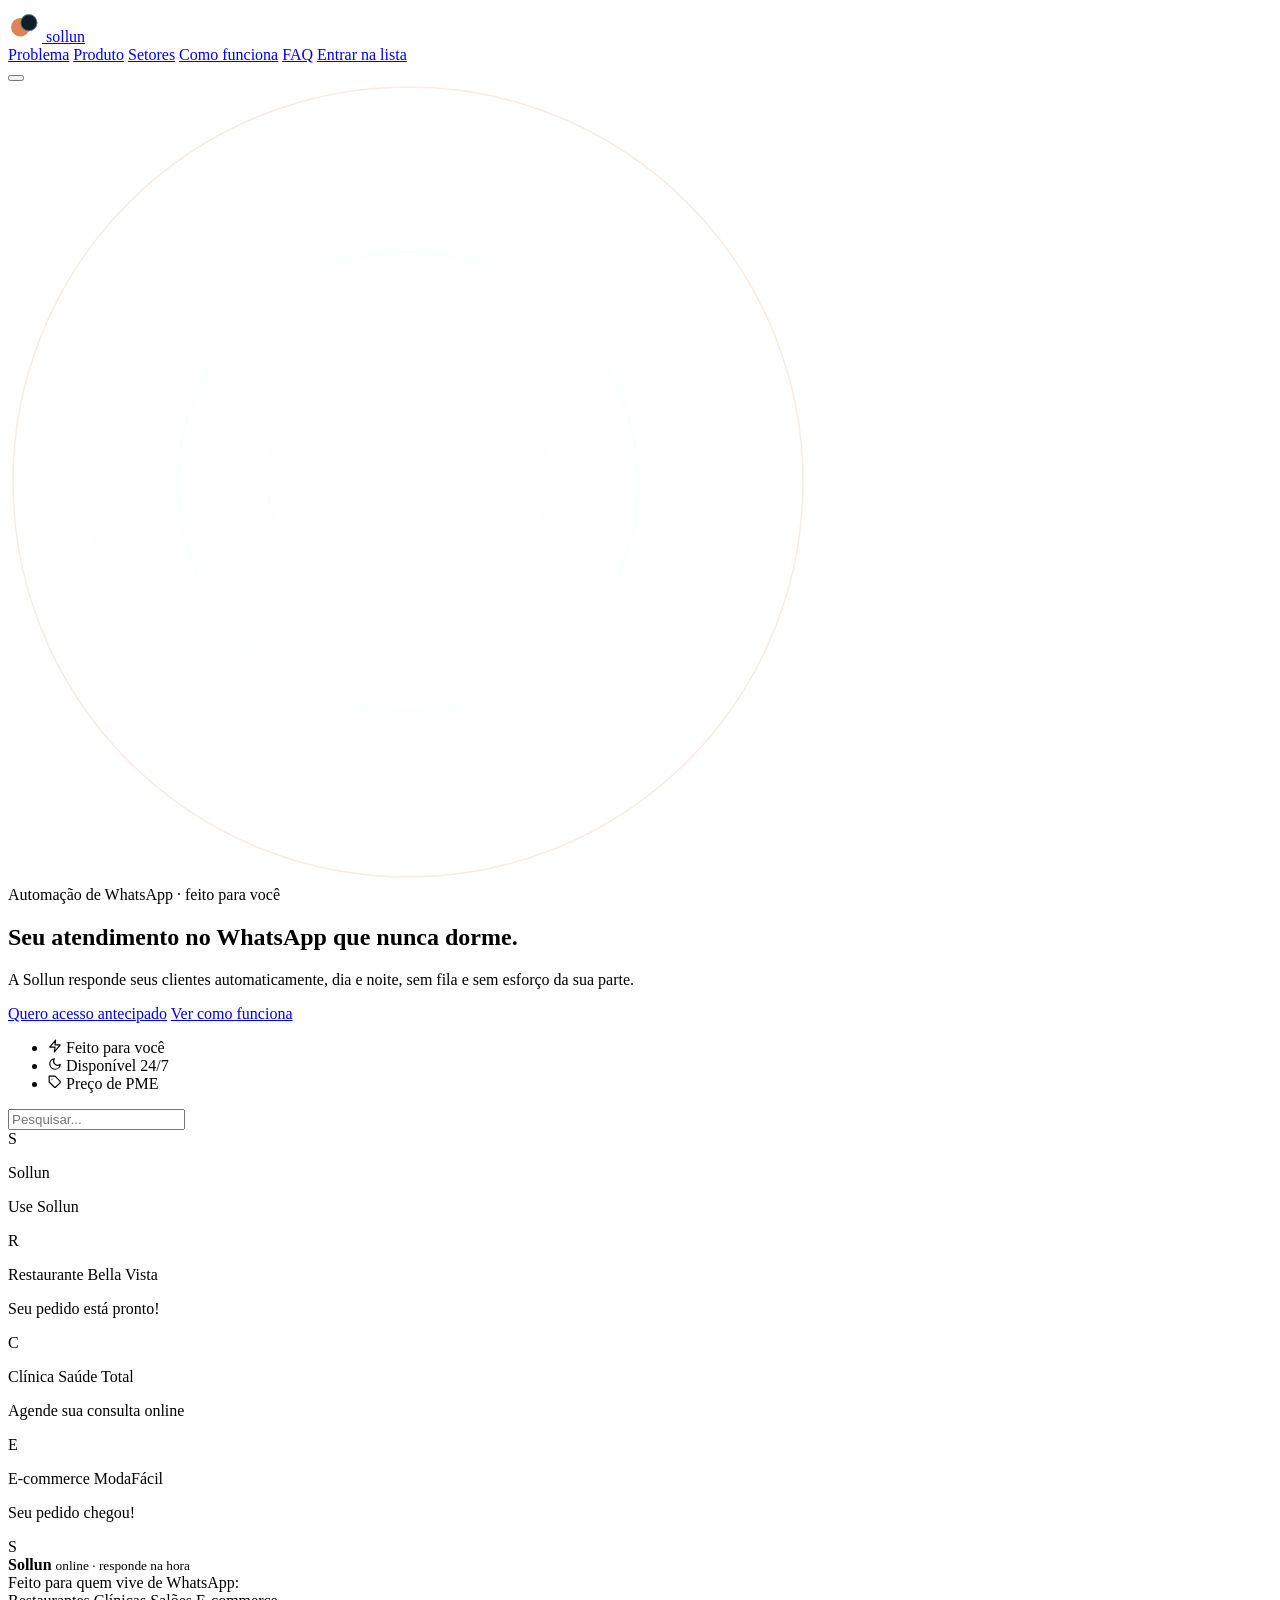
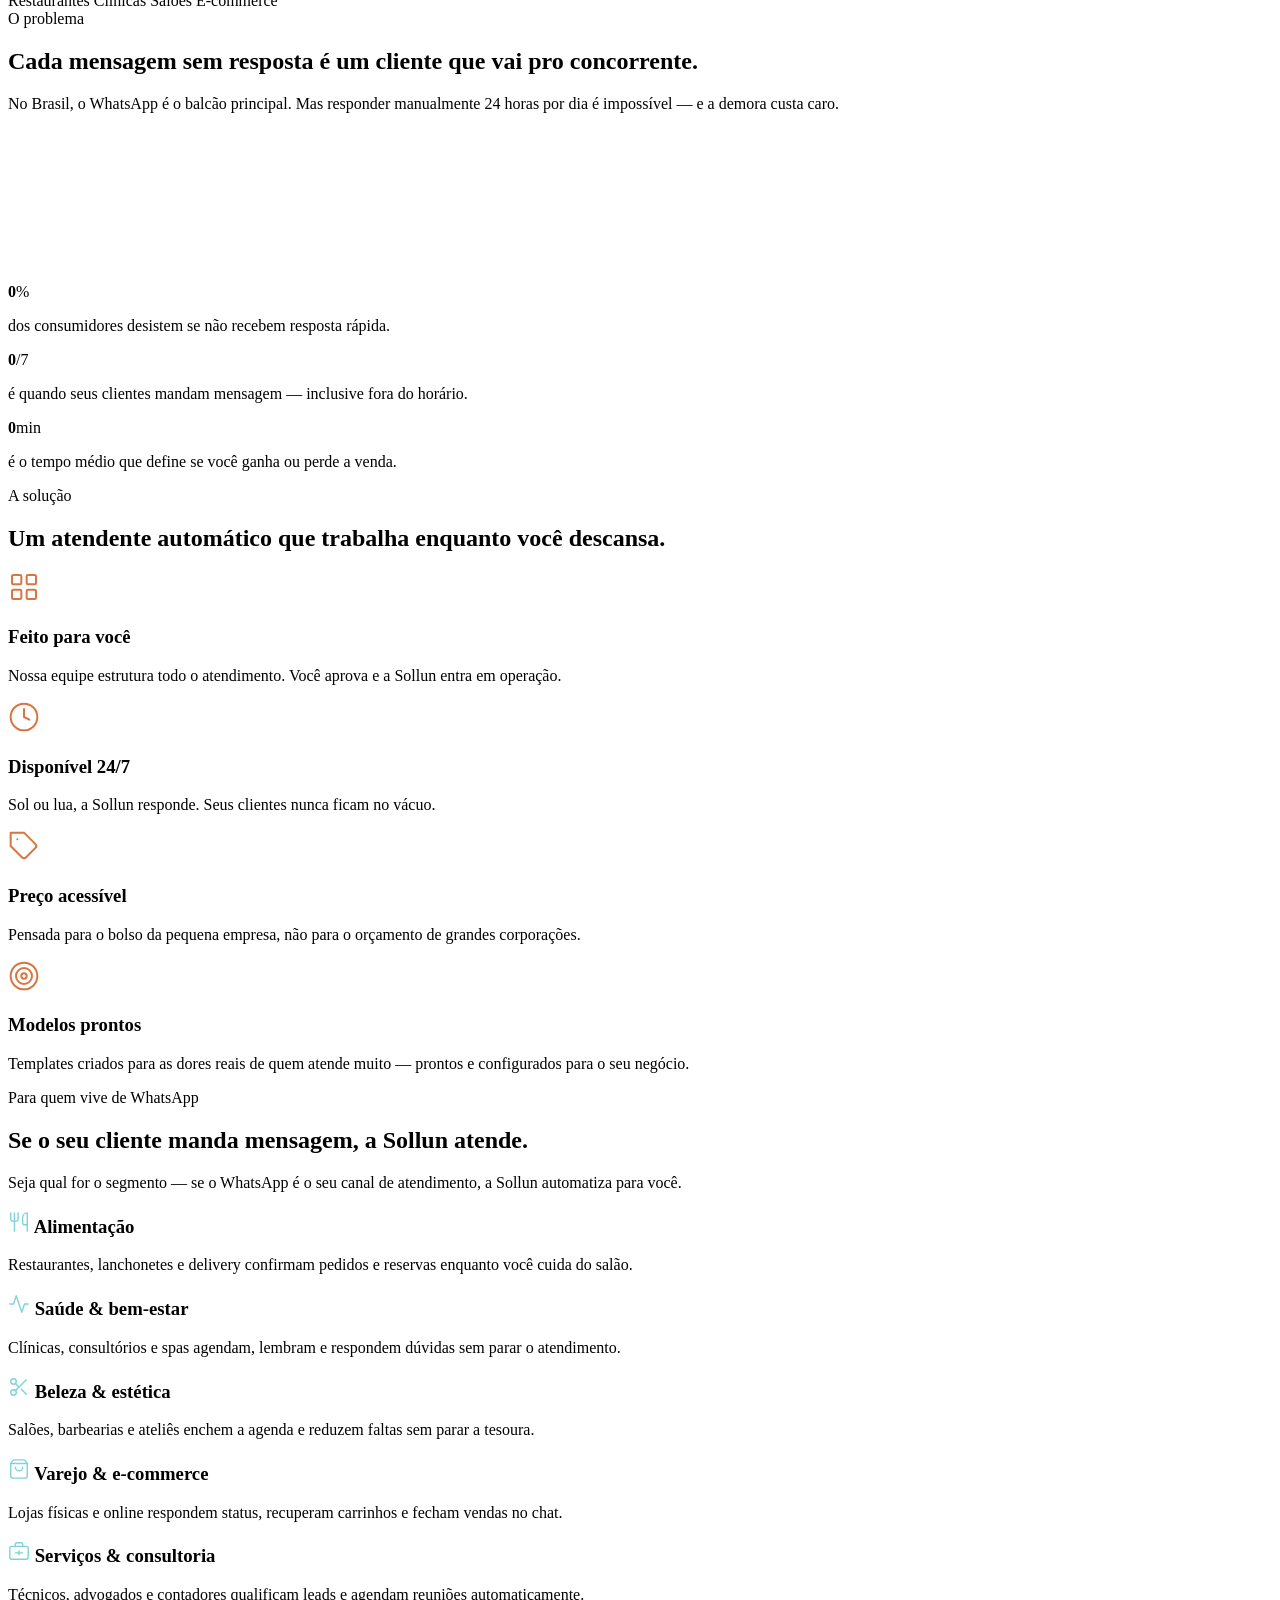
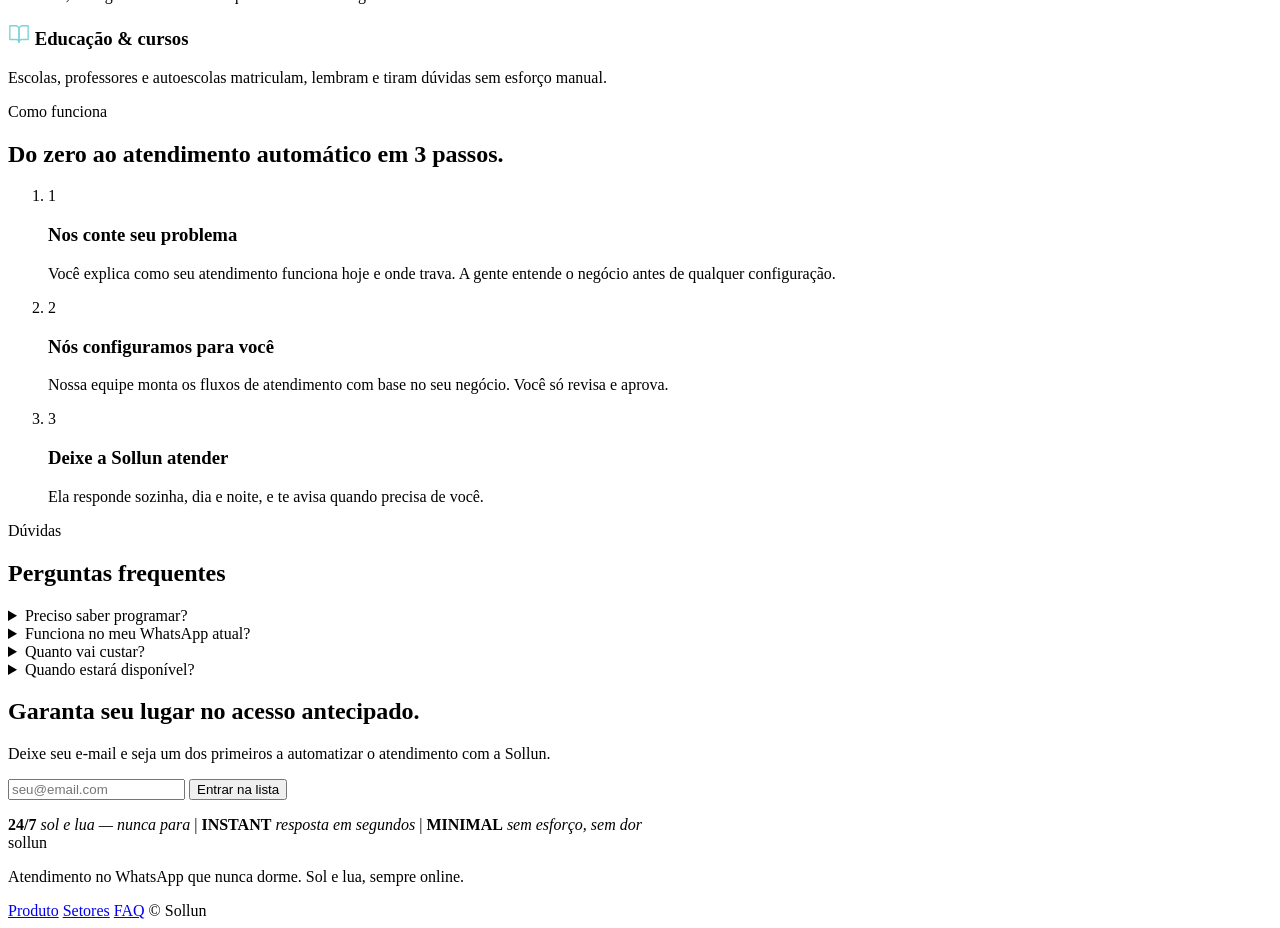
==== Pagina/index.html @ a412735d "feat: Initial commit — Sollun landing page + demos ## Features - Landing page with parallax hero and" ====
<!DOCTYPE html>
<html lang="pt-BR">

<head>
  <meta charset="UTF-8" />
  <meta name="viewport" content="width=device-width, initial-scale=1.0" />
  <meta name="theme-color" content="#0B0A14" />
  <title>Sollun — Atendimento no WhatsApp que nunca dorme</title>
  <meta name="description"
    content="Sollun automatiza o atendimento no WhatsApp da sua PME, 24/7, com tudo configurado pela nossa equipe. Não perca mais nenhum cliente por demora na resposta." />
  <link rel="icon" type="image/svg+xml" href="/favicon.svg" />
  <link rel="preconnect" href="https://fonts.googleapis.com" />
  <link rel="preconnect" href="https://fonts.gstatic.com" crossorigin />
  <link
    href="https://fonts.googleapis.com/css2?family=Tektur:wght@400;500;600;700&family=Outfit:wght@400;500;600&family=JetBrains+Mono:wght@400;500&display=swap"
    rel="stylesheet" />
</head>

<body>
  <!-- ===== Header ===== -->
  <header class="site-header" id="header">
    <div class="container header__inner">
      <a class="brand" href="#hero" aria-label="Sollun — início">
        <span class="brand__mark" aria-hidden="true">
          <svg viewBox="0 0 44 44" width="34" height="34" fill="none" xmlns="http://www.w3.org/2000/svg">
            <!-- Sol (sun) -->
            <circle cx="16" cy="25" r="12" fill="#D97543" opacity="0.9" />
            <!-- Lua (moon) — dark body + ion ring -->
            <circle cx="27" cy="19" r="11" fill="#0d0c1c" />
            <circle cx="27" cy="19" r="10" fill="#101e26" />
            <circle cx="27" cy="19" r="10.5" fill="none" stroke="#7DD3D8" stroke-width="1" opacity="0.75" />
          </svg>
        </span>
        <span class="brand__word">sollun<span class="brand__dots" aria-hidden="true"></span></span>
      </a>

      <nav class="nav" id="nav" aria-label="Navegação principal">
        <a href="#problema">Problema</a>
        <a href="#produto">Produto</a>
        <a href="#setores">Setores</a>
        <a href="#como-funciona">Como funciona</a>
        <a href="#faq">FAQ</a>
        <a class="btn btn--primary nav__cta" href="#lista">Entrar na lista</a>
      </nav>

      <button class="nav-toggle" id="navToggle" aria-label="Abrir menu" aria-expanded="false" aria-controls="nav">
        <span></span><span></span><span></span>
      </button>
    </div>
  </header>

  <main>
    <!-- ===== Hero ===== -->
    <section class="hero" id="hero">
      <div class="hero__dots hero__dots--far" aria-hidden="true" data-parallax data-depth="6"></div>
      <div class="hero__dots hero__dots--mid" aria-hidden="true" data-parallax data-depth="22"></div>
      <div class="hero__dots hero__dots--near" aria-hidden="true" data-parallax data-depth="44"></div>
      <div class="hero__glow" aria-hidden="true" data-parallax data-depth="20"></div>
      <div class="hero__rings" aria-hidden="true" data-parallax data-depth="52">
        <svg viewBox="0 0 800 800" xmlns="http://www.w3.org/2000/svg" width="800" height="800">
          <circle cx="400" cy="400" r="140" fill="none" stroke="#EBC9A0" stroke-width="1" opacity="0.05" />
          <circle cx="400" cy="400" r="230" fill="none" stroke="#7DD3D8" stroke-width="1" opacity="0.06" />
          <circle cx="400" cy="400" r="318" fill="none" stroke="#EBC9A0" stroke-width="1" opacity="0.04" />
          <circle cx="400" cy="400" r="395" fill="none" stroke="#D97543" stroke-width="1.5" opacity="0.14" />
        </svg>
      </div>
      <div class="container hero__inner">
        <div class="hero__copy reveal">
          <span class="eyebrow">Automação de WhatsApp · feito para você</span>
          <h1 class="hero__title">
            Seu atendimento no WhatsApp que <span class="grad">nunca dorme</span>.
          </h1>
          <p class="hero__sub">
            A Sollun responde seus clientes automaticamente, dia e noite, sem fila e sem esforço da sua parte.
          </p>
          <div class="hero__actions">
            <a class="btn btn--primary btn--lg" href="#lista">Quero acesso antecipado</a>
            <a class="btn btn--ghost btn--lg" href="demo.html">Ver como funciona</a>
          </div>
          <ul class="hero__badges">
            <li>
              <svg width="14" height="14" viewBox="0 0 24 24" fill="none" stroke="currentColor" stroke-width="2"
                stroke-linecap="round" stroke-linejoin="round" aria-hidden="true">
                <polygon points="13 2 3 14 12 14 11 22 21 10 12 10 13 2" />
              </svg>
              Feito para você
            </li>
            <li>
              <svg width="14" height="14" viewBox="0 0 24 24" fill="none" stroke="currentColor" stroke-width="2"
                stroke-linecap="round" stroke-linejoin="round" aria-hidden="true">
                <path d="M21 12.79A9 9 0 1 1 11.21 3 7 7 0 0 0 21 12.79z" />
              </svg>
              Disponível 24/7
            </li>
            <li>
              <svg width="14" height="14" viewBox="0 0 24 24" fill="none" stroke="currentColor" stroke-width="2"
                stroke-linecap="round" stroke-linejoin="round" aria-hidden="true">
                <path d="M20.59 13.41l-7.17 7.17a2 2 0 0 1-2.83 0L2 12V2h10l8.59 8.59a2 2 0 0 1 0 2.82z" />
                <line x1="7" y1="7" x2="7.01" y2="7" />
              </svg>
              Preço de PME
            </li>
          </ul>
        </div>
      </div>

      <div class="container hero__showcase">
        <div class="hero__visual reveal" data-parallax data-depth="16">
          <div class="chat-desktop">
            <!-- Sidebar de contatos -->
            <div class="chat-desktop__sidebar">
              <div class="chat-desktop__search">
                <input type="text" placeholder="Pesquisar..." aria-label="Pesquisar contatos">
              </div>
              <div class="chat-desktop__contacts">
                <div class="contact-item is-active" data-contact="sollun">
                  <div class="contact-item__avatar">S</div>
                  <div class="contact-item__info">
                    <p class="contact-item__name">Sollun</p>
                    <p class="contact-item__preview">Use Sollun</p>
                  </div>
                </div>
                <div class="contact-item" data-contact="restaurante">
                  <div class="contact-item__avatar">R</div>
                  <div class="contact-item__info">
                    <p class="contact-item__name">Restaurante Bella Vista</p>
                    <p class="contact-item__preview">Seu pedido está pronto!</p>
                  </div>
                </div>
                <div class="contact-item" data-contact="clinica">
                  <div class="contact-item__avatar">C</div>
                  <div class="contact-item__info">
                    <p class="contact-item__name">Clínica Saúde Total</p>
                    <p class="contact-item__preview">Agende sua consulta online</p>
                  </div>
                </div>
                <div class="contact-item" data-contact="ecommerce">
                  <div class="contact-item__avatar">E</div>
                  <div class="contact-item__info">
                    <p class="contact-item__name">E-commerce ModaFácil</p>
                    <p class="contact-item__preview">Seu pedido chegou!</p>
                  </div>
                </div>
              </div>
            </div>
            <!-- Chat -->
            <div class="chat-desktop__chat chat">
              <div class="chat__header">
                <span class="chat__avatar">S</span>
                <div>
                  <strong>Sollun</strong>
                  <small>online · responde na hora</small>
                </div>
              </div>
              <div class="chat__body" id="chatBody"></div>
            </div>
          </div>
        </div>
      </div>
    </section>

    <!-- ===== Logos / prova social ===== -->
    <section class="strip">
      <div class="container strip__inner">
        <span>Feito para quem vive de WhatsApp:</span>
        <div class="strip__tags">
          <span>Restaurantes</span>
          <span>Clínicas</span>
          <span>Salões</span>
          <span>E-commerce</span>
        </div>
      </div>
    </section>

    <!-- ===== Problema ===== -->
    <section class="section" id="problema">
      <div class="container">
        <div class="section__head reveal">
          <div class="section__head-content">
            <div>
              <span class="eyebrow">O problema</span>
              <h2>Cada mensagem sem resposta é um cliente que vai pro concorrente.</h2>
              <p class="section__lead">
                No Brasil, o WhatsApp é o balcão principal. Mas responder manualmente 24 horas por
                dia é impossível — e a demora custa caro.
              </p>
            </div>
            <canvas id="solLuaCanvas" class="section__canvas"></canvas>
          </div>
        </div>
        <div class="stats reveal">
          <div class="stat">
            <strong data-count="60">0</strong><span class="stat__unit">%</span>
            <p>dos consumidores desistem se não recebem resposta rápida.</p>
          </div>
          <div class="stat">
            <strong data-count="24">0</strong><span class="stat__unit">/7</span>
            <p>é quando seus clientes mandam mensagem — inclusive fora do horário.</p>
          </div>
          <div class="stat">
            <strong data-count="5">0</strong><span class="stat__unit">min</span>
            <p>é o tempo médio que define se você ganha ou perde a venda.</p>
          </div>
        </div>
      </div>
    </section>

    <!-- ===== Produto / diferenciais ===== -->
    <section class="section section--alt" id="produto">
      <div class="container">
        <div class="section__head reveal">
          <span class="eyebrow">A solução</span>
          <h2>Um atendente automático que trabalha enquanto você descansa.</h2>
        </div>
        <div class="cards">
          <article class="card reveal">
            <div class="card__icon">
              <svg width="32" height="32" viewBox="0 0 24 24" fill="none" stroke="#d97543" stroke-width="1.5"
                stroke-linecap="round" stroke-linejoin="round" aria-hidden="true">
                <rect x="3" y="3" width="7" height="7" rx="1" />
                <rect x="14" y="3" width="7" height="7" rx="1" />
                <rect x="3" y="14" width="7" height="7" rx="1" />
                <rect x="14" y="14" width="7" height="7" rx="1" />
              </svg>
            </div>
            <h3>Feito para você</h3>
            <p>Nossa equipe estrutura todo o atendimento. Você aprova e a Sollun entra em operação.</p>
          </article>
          <article class="card reveal">
            <div class="card__icon">
              <svg width="32" height="32" viewBox="0 0 24 24" fill="none" stroke="#d97543" stroke-width="1.5"
                stroke-linecap="round" stroke-linejoin="round" aria-hidden="true">
                <circle cx="12" cy="12" r="10" />
                <polyline points="12 6 12 12 16 14" />
              </svg>
            </div>
            <h3>Disponível 24/7</h3>
            <p>Sol ou lua, a Sollun responde. Seus clientes nunca ficam no vácuo.</p>
          </article>
          <article class="card reveal">
            <div class="card__icon">
              <svg width="32" height="32" viewBox="0 0 24 24" fill="none" stroke="#d97543" stroke-width="1.5"
                stroke-linecap="round" stroke-linejoin="round" aria-hidden="true">
                <path d="M20.59 13.41l-7.17 7.17a2 2 0 0 1-2.83 0L2 12V2h10l8.59 8.59a2 2 0 0 1 0 2.82z" />
                <line x1="7" y1="7" x2="7.01" y2="7" />
              </svg>
            </div>
            <h3>Preço acessível</h3>
            <p>Pensada para o bolso da pequena empresa, não para o orçamento de grandes corporações.</p>
          </article>
          <article class="card reveal">
            <div class="card__icon">
              <svg width="32" height="32" viewBox="0 0 24 24" fill="none" stroke="#d97543" stroke-width="1.5"
                stroke-linecap="round" stroke-linejoin="round" aria-hidden="true">
                <circle cx="12" cy="12" r="10" />
                <circle cx="12" cy="12" r="6" />
                <circle cx="12" cy="12" r="2" />
              </svg>
            </div>
            <h3>Modelos prontos</h3>
            <p>Templates criados para as dores reais de quem atende muito — prontos e configurados para o seu negócio.
            </p>
          </article>
        </div>
      </div>
    </section>

    <!-- ===== Setores ===== -->
    <section class="section" id="setores">
      <div class="container">
        <div class="section__head reveal">
          <span class="eyebrow">Para quem vive de WhatsApp</span>
          <h2>Se o seu cliente manda mensagem, a Sollun atende.</h2>
          <p class="section__lead">Seja qual for o segmento — se o WhatsApp é o seu canal de atendimento, a Sollun
            automatiza para você.</p>
        </div>
        <div class="sectors">
          <article class="sector reveal">
            <h3>
              <svg width="22" height="22" viewBox="0 0 24 24" fill="none" stroke="#7dd3d8" stroke-width="1.5"
                stroke-linecap="round" stroke-linejoin="round" aria-hidden="true">
                <path d="M3 2v7c0 1.1.9 2 2 2h4a2 2 0 0 0 2-2V2" />
                <path d="M7 2v20" />
                <path d="M21 15V2a5 5 0 0 0-5 5v6c0 1.1.9 2 2 2h3zm0 0v7" />
              </svg>
              Alimentação
            </h3>
            <p>Restaurantes, lanchonetes e delivery confirmam pedidos e reservas enquanto você cuida do salão.</p>
          </article>
          <article class="sector reveal">
            <h3>
              <svg width="22" height="22" viewBox="0 0 24 24" fill="none" stroke="#7dd3d8" stroke-width="1.5"
                stroke-linecap="round" stroke-linejoin="round" aria-hidden="true">
                <polyline points="22 12 18 12 15 21 9 3 6 12 2 12" />
              </svg>
              Saúde & bem-estar
            </h3>
            <p>Clínicas, consultórios e spas agendam, lembram e respondem dúvidas sem parar o atendimento.</p>
          </article>
          <article class="sector reveal">
            <h3>
              <svg width="22" height="22" viewBox="0 0 24 24" fill="none" stroke="#7dd3d8" stroke-width="1.5"
                stroke-linecap="round" stroke-linejoin="round" aria-hidden="true">
                <circle cx="6" cy="6" r="3" />
                <circle cx="6" cy="18" r="3" />
                <line x1="20" y1="4" x2="8.12" y2="15.88" />
                <line x1="14.47" y1="14.48" x2="20" y2="20" />
                <line x1="8.12" y1="8.12" x2="12" y2="12" />
              </svg>
              Beleza & estética
            </h3>
            <p>Salões, barbearias e ateliês enchem a agenda e reduzem faltas sem parar a tesoura.</p>
          </article>
          <article class="sector reveal">
            <h3>
              <svg width="22" height="22" viewBox="0 0 24 24" fill="none" stroke="#7dd3d8" stroke-width="1.5"
                stroke-linecap="round" stroke-linejoin="round" aria-hidden="true">
                <path d="M6 2L3 6v14a2 2 0 0 0 2 2h14a2 2 0 0 0 2-2V6l-3-4z" />
                <line x1="3" y1="6" x2="21" y2="6" />
                <path d="M16 10a4 4 0 0 1-8 0" />
              </svg>
              Varejo & e-commerce
            </h3>
            <p>Lojas físicas e online respondem status, recuperam carrinhos e fecham vendas no chat.</p>
          </article>
          <article class="sector reveal">
            <h3>
              <svg width="22" height="22" viewBox="0 0 24 24" fill="none" stroke="#7dd3d8" stroke-width="1.5"
                stroke-linecap="round" stroke-linejoin="round" aria-hidden="true">
                <rect x="2" y="7" width="20" height="14" rx="2" />
                <path d="M16 7V5a2 2 0 0 0-2-2h-4a2 2 0 0 0-2 2v2" />
                <path d="M12 12v4" />
                <path d="M8 14h8" />
              </svg>
              Serviços & consultoria
            </h3>
            <p>Técnicos, advogados e contadores qualificam leads e agendam reuniões automaticamente.</p>
          </article>
          <article class="sector reveal">
            <h3>
              <svg width="22" height="22" viewBox="0 0 24 24" fill="none" stroke="#7dd3d8" stroke-width="1.5"
                stroke-linecap="round" stroke-linejoin="round" aria-hidden="true">
                <path d="M2 3h6a4 4 0 0 1 4 4v14a3 3 0 0 0-3-3H2z" />
                <path d="M22 3h-6a4 4 0 0 0-4 4v14a3 3 0 0 1 3-3h7z" />
              </svg>
              Educação & cursos
            </h3>
            <p>Escolas, professores e autoescolas matriculam, lembram e tiram dúvidas sem esforço manual.</p>
          </article>
        </div>
      </div>
    </section>

    <!-- ===== Como funciona ===== -->
    <section class="section section--alt" id="como-funciona">
      <div class="container">
        <div class="section__head reveal">
          <span class="eyebrow">Como funciona</span>
          <h2>Do zero ao atendimento automático em 3 passos.</h2>
        </div>
        <ol class="steps">
          <li class="step reveal">
            <span class="step__num">1</span>
            <h3>Nos conte seu problema</h3>
            <p>Você explica como seu atendimento funciona hoje e onde trava. A gente entende o negócio antes de qualquer
              configuração.</p>
          </li>
          <li class="step reveal">
            <span class="step__num">2</span>
            <h3>Nós configuramos para você</h3>
            <p>Nossa equipe monta os fluxos de atendimento com base no seu negócio. Você só revisa e aprova.</p>
          </li>
          <li class="step reveal">
            <span class="step__num">3</span>
            <h3>Deixe a Sollun atender</h3>
            <p>Ela responde sozinha, dia e noite, e te avisa quando precisa de você.</p>
          </li>
        </ol>
      </div>
    </section>

    <!-- ===== FAQ ===== -->
    <section class="section" id="faq">
      <div class="container container--narrow">
        <div class="section__head reveal">
          <span class="eyebrow">Dúvidas</span>
          <h2>Perguntas frequentes</h2>
        </div>
        <div class="faq" id="faqList">
          <details class="faq__item reveal">
            <summary>Preciso saber programar?</summary>
            <p>Não. Nossa equipe cuida de toda a configuração. Se você usa WhatsApp, já tem o suficiente.</p>
          </details>
          <details class="faq__item reveal">
            <summary>Funciona no meu WhatsApp atual?</summary>
            <p>Sim, a ideia é conectar ao número que seu negócio já usa, sem trocar de chip.</p>
          </details>
          <details class="faq__item reveal">
            <summary>Quanto vai custar?</summary>
            <p>O posicionamento é de preço acessível para PMEs. Entre na lista para receber os planos em primeira mão.
            </p>
          </details>
          <details class="faq__item reveal">
            <summary>Quando estará disponível?</summary>
            <p>Estamos em fase de pré-lançamento. Quem entra na lista de espera tem acesso antecipado.</p>
          </details>
        </div>
      </div>
    </section>

    <!-- ===== CTA / Lista de espera ===== -->
    <section class="cta" id="lista">
      <div class="container cta__inner reveal">
        <h2>Garanta seu lugar no acesso antecipado.</h2>
        <p>Deixe seu e-mail e seja um dos primeiros a automatizar o atendimento com a Sollun.</p>
        <form class="waitlist" id="waitlistForm" novalidate>
          <div class="waitlist__row">
            <input type="email" id="email" name="email" placeholder="seu@email.com" autocomplete="email" required
              aria-label="Seu e-mail" />
            <button class="btn btn--primary btn--lg" type="submit">Entrar na lista</button>
          </div>
          <p class="waitlist__msg" id="formMsg" role="status" aria-live="polite"></p>
        </form>
      </div>
    </section>
  </main>

  <!-- ===== Footer ===== -->
  <footer class="footer">
    <div class="footer__pillars">
      <div class="container footer__pillars-inner">
        <span><strong>24/7</strong> <em>sol e lua — nunca para</em></span>
        <span class="footer__pill-divider" aria-hidden="true">|</span>
        <span><strong>INSTANT</strong> <em>resposta em segundos</em></span>
        <span class="footer__pill-divider" aria-hidden="true">|</span>
        <span><strong>MINIMAL</strong> <em>sem esforço, sem dor</em></span>
      </div>
    </div>
    <div class="container footer__inner">
      <div class="footer__brand">
        <span class="brand__word">sollun</span>
        <p>Atendimento no WhatsApp que nunca dorme. Sol e lua, sempre online.</p>
      </div>
      <div class="footer__meta">
        <a href="#produto">Produto</a>
        <a href="#setores">Setores</a>
        <a href="#faq">FAQ</a>
        <span>© <span id="year"></span> Sollun</span>
      </div>
    </div>
  </footer>

  <script type="module" src="/src/main.ts"></script>
</body>

</html>
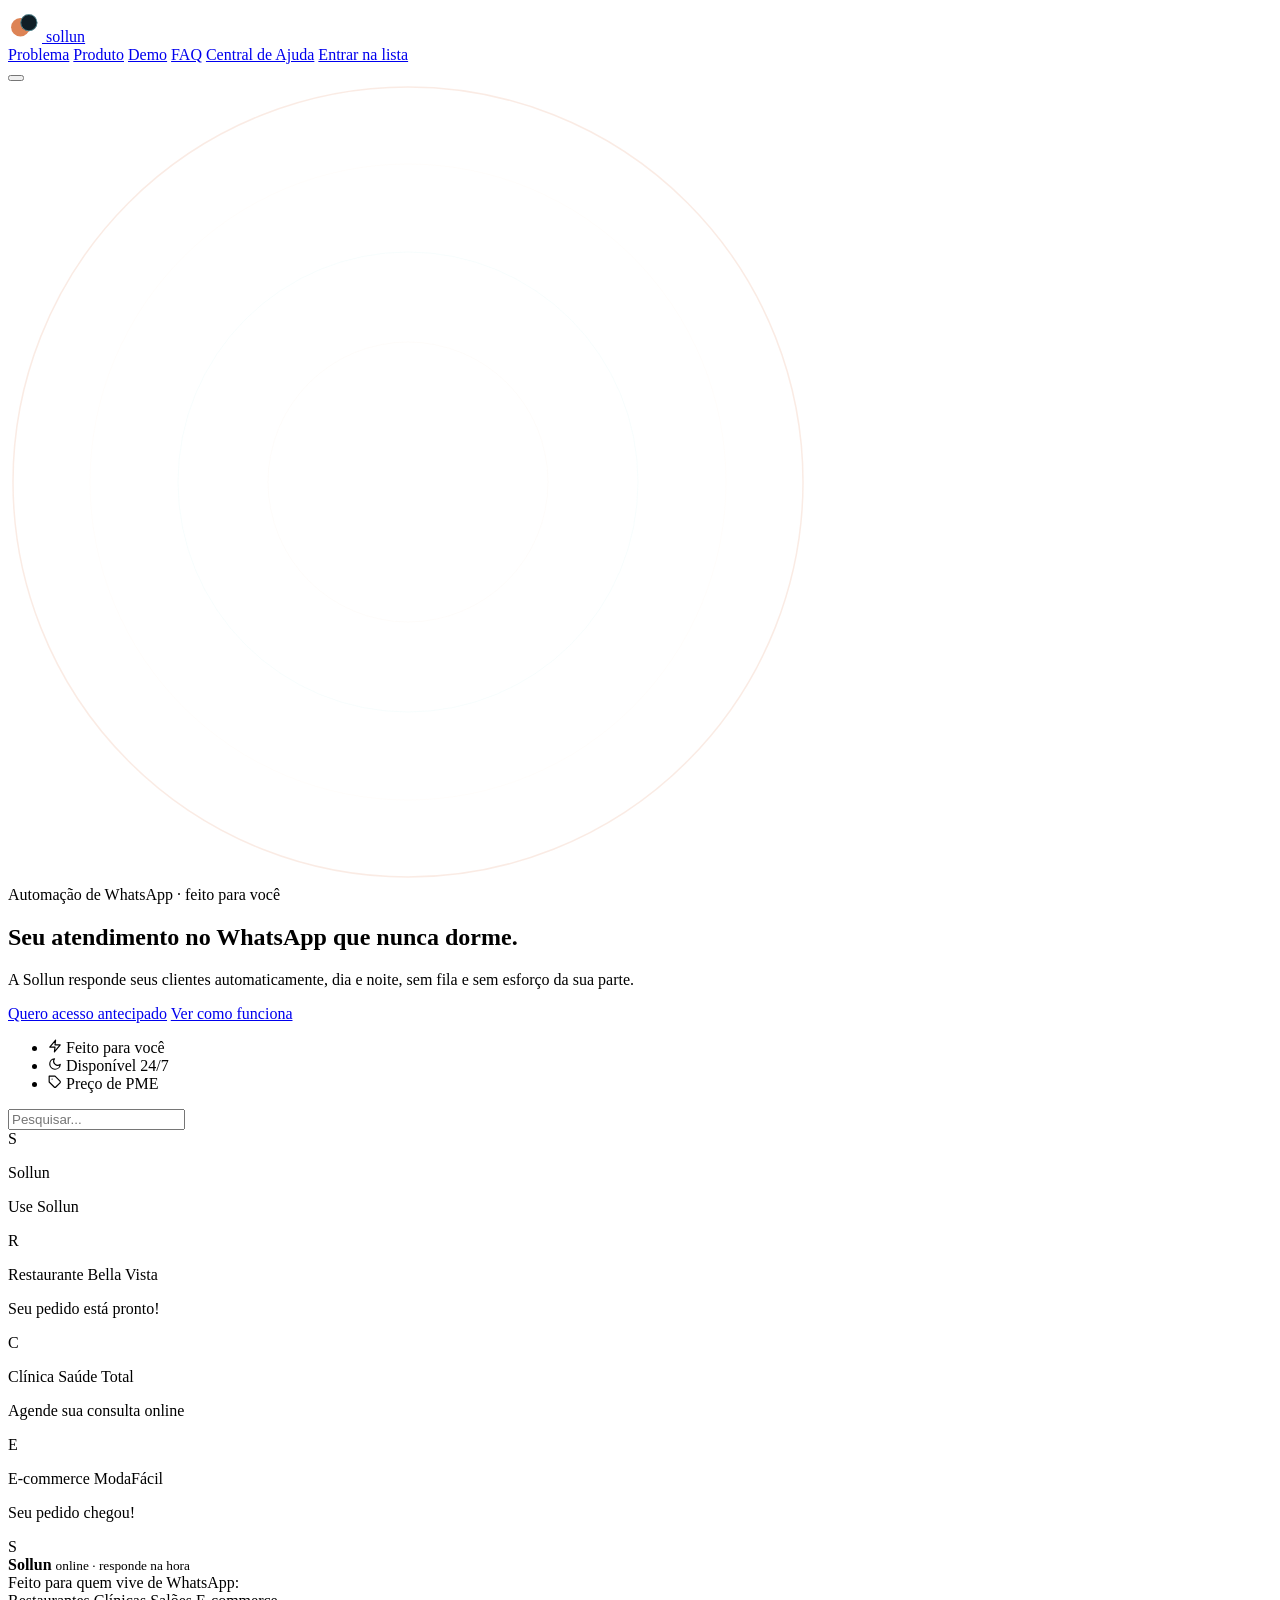
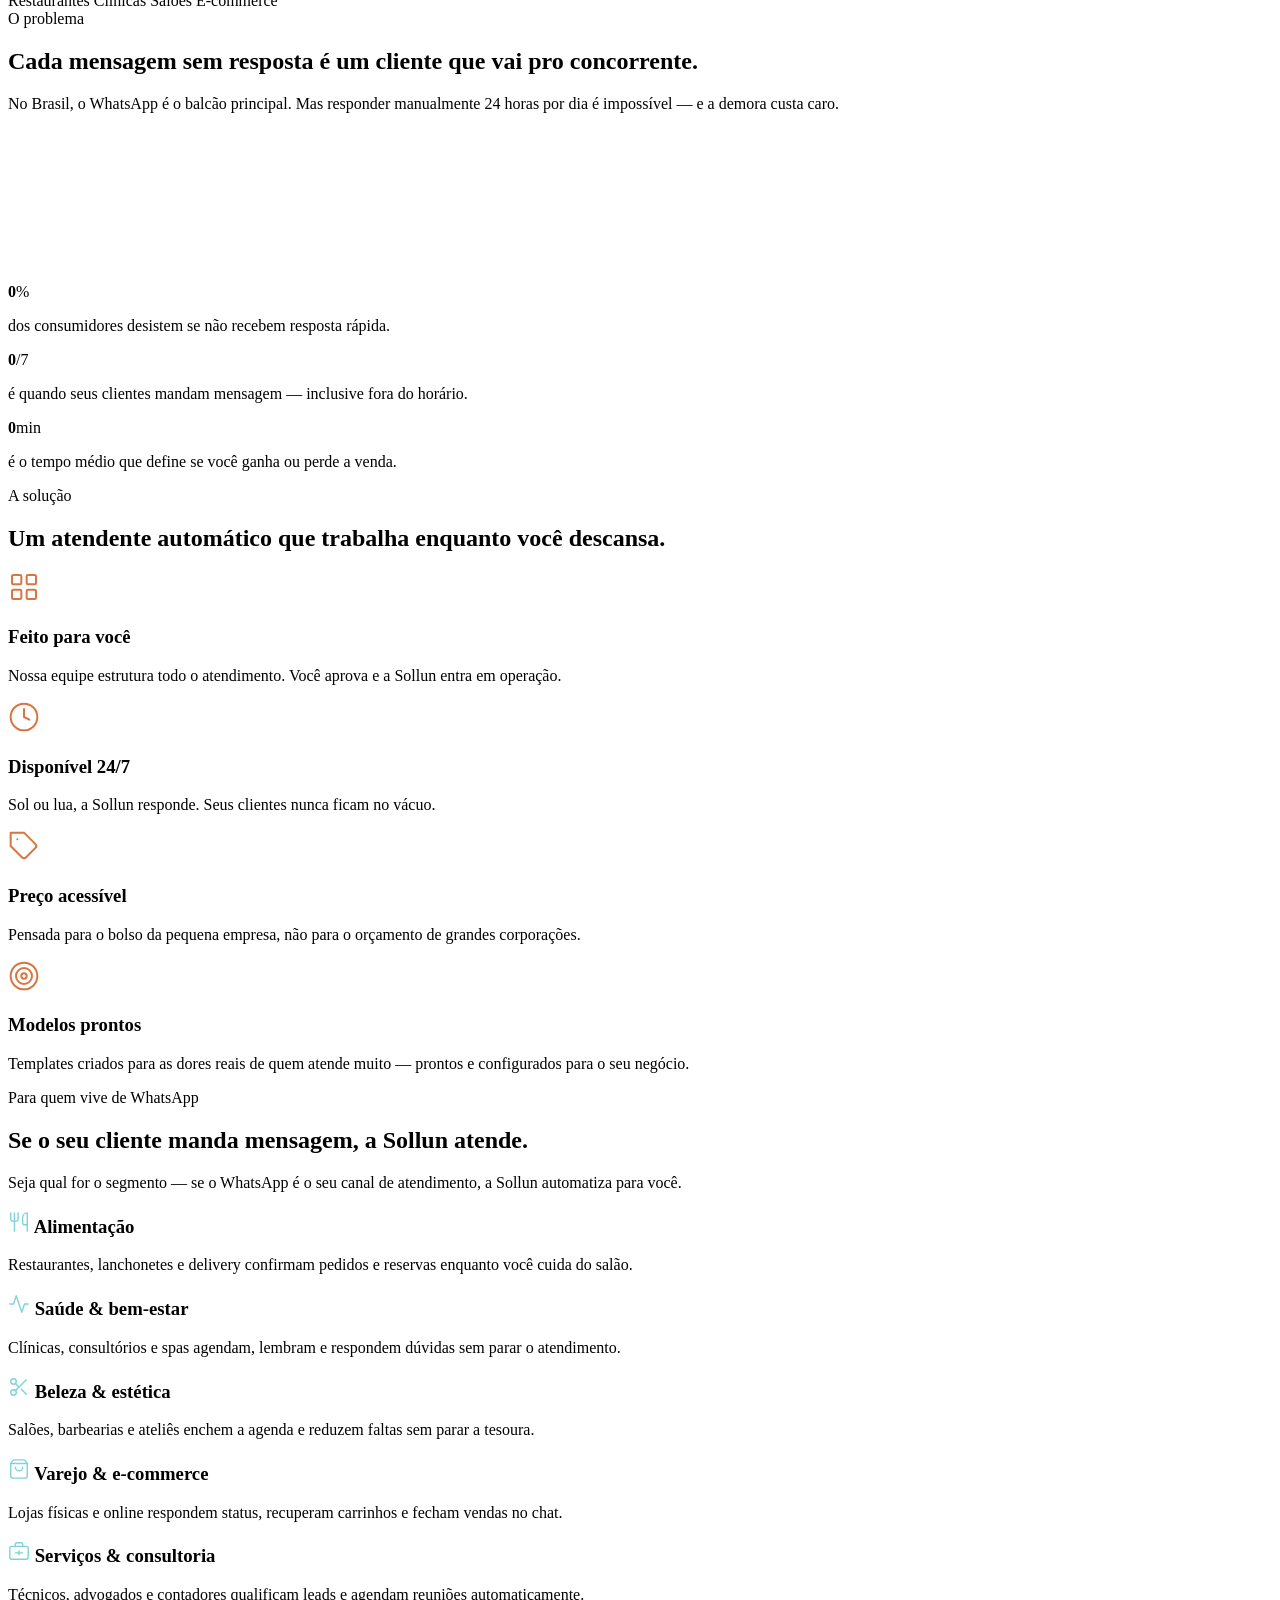
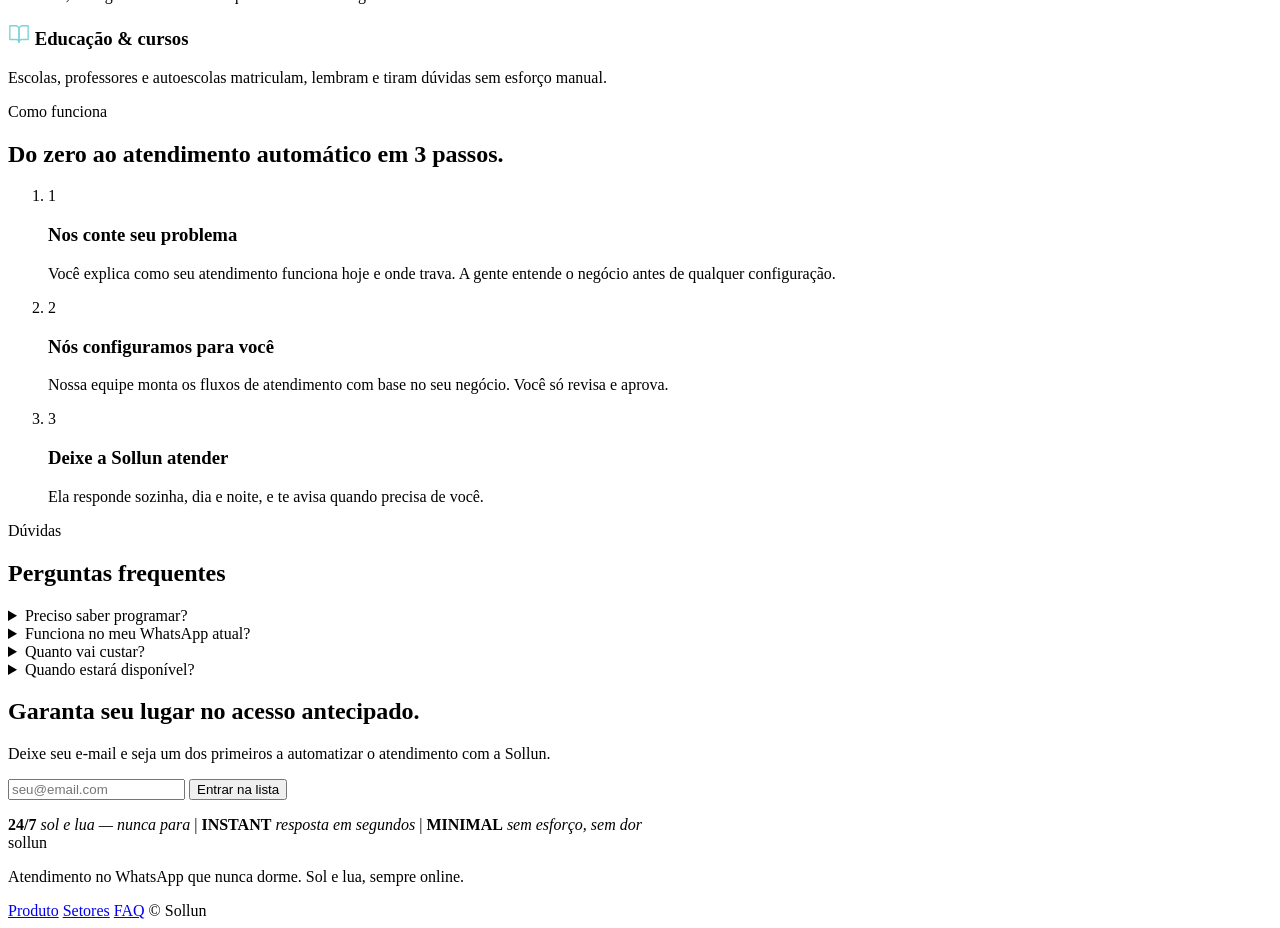
==== commit a25009f8: "feat: Substitui emojis por SVG e adiciona link Central de Ajuda ## Mudanças: - ✅ Página ajuda: 6 emo" ====
--- a/Pagina/index.html
+++ b/Pagina/index.html
@@ -37,9 +37,9 @@
       <nav class="nav" id="nav" aria-label="Navegação principal">
         <a href="#problema">Problema</a>
         <a href="#produto">Produto</a>
-        <a href="#setores">Setores</a>
-        <a href="#como-funciona">Como funciona</a>
+        <a href="/demo.html">Demo</a>
         <a href="#faq">FAQ</a>
+        <a href="/ajuda.html">Central de Ajuda</a>
         <a class="btn btn--primary nav__cta" href="#lista">Entrar na lista</a>
       </nav>
 
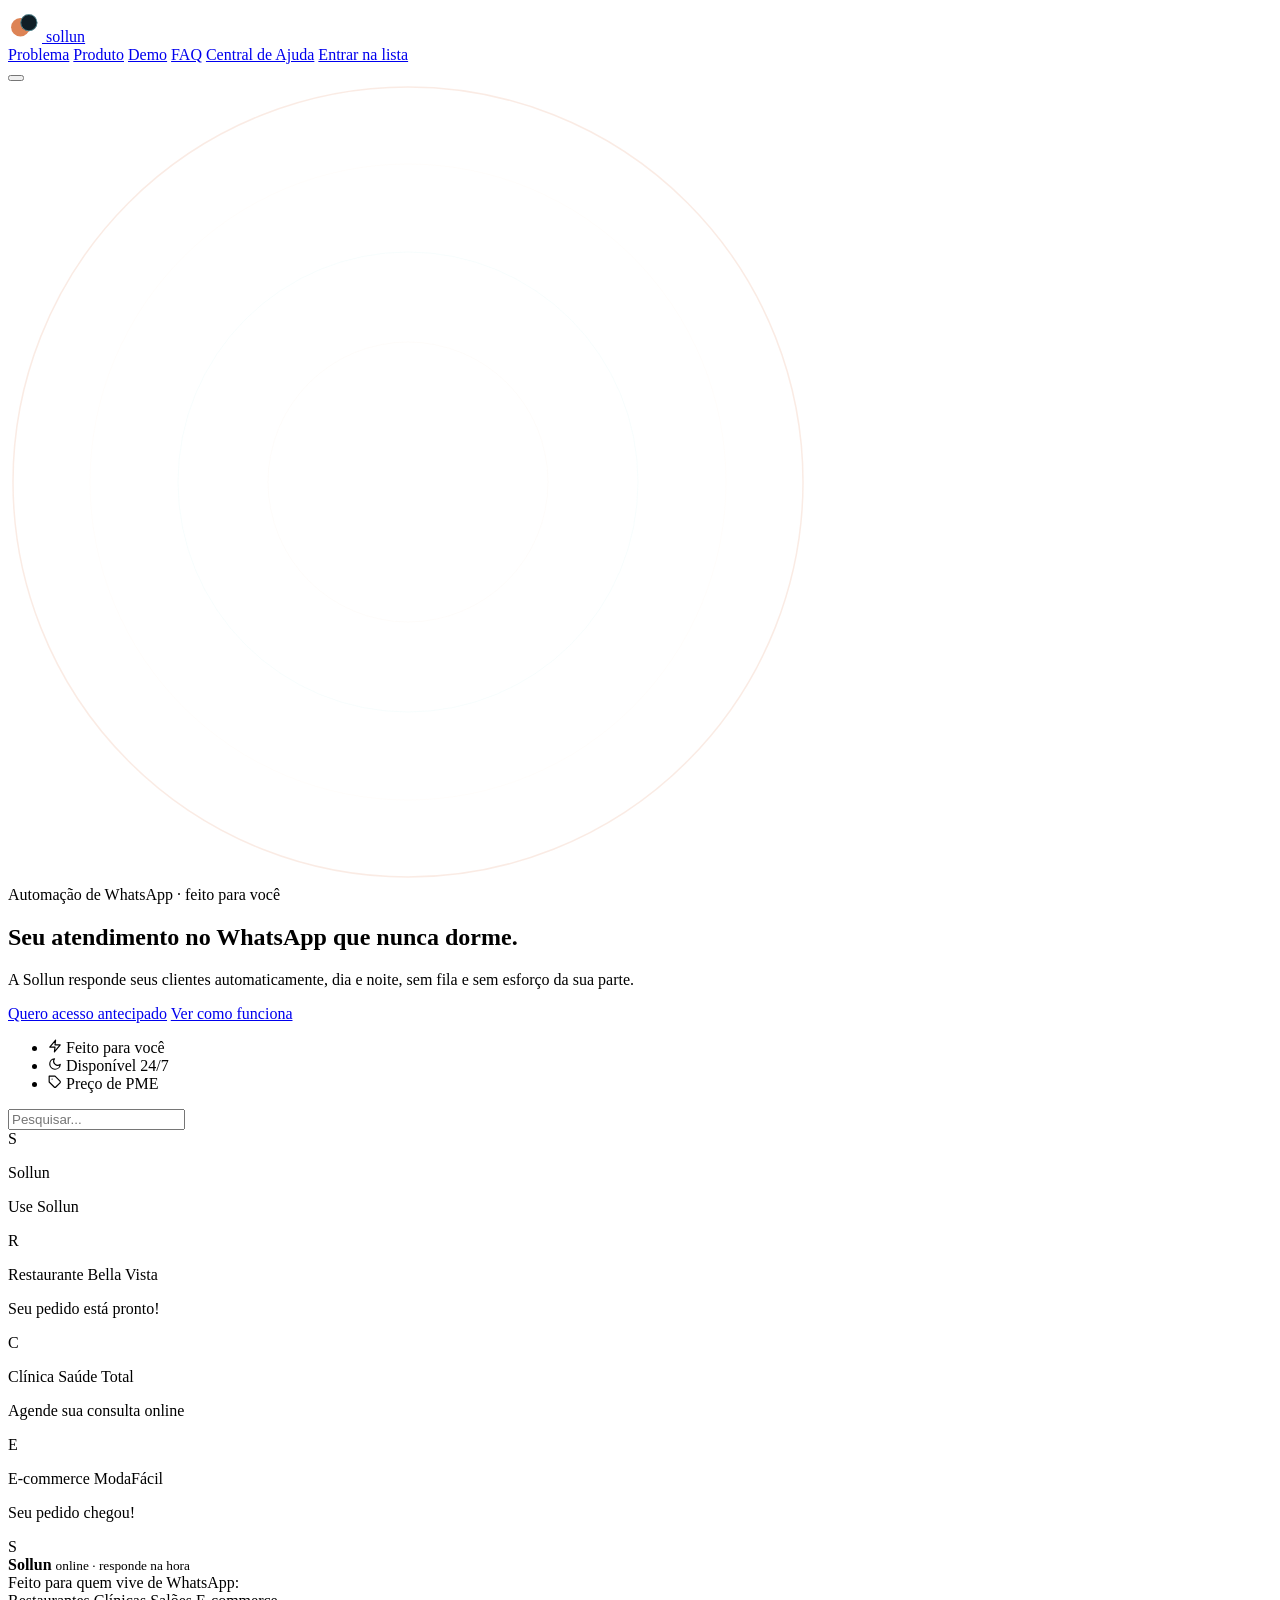
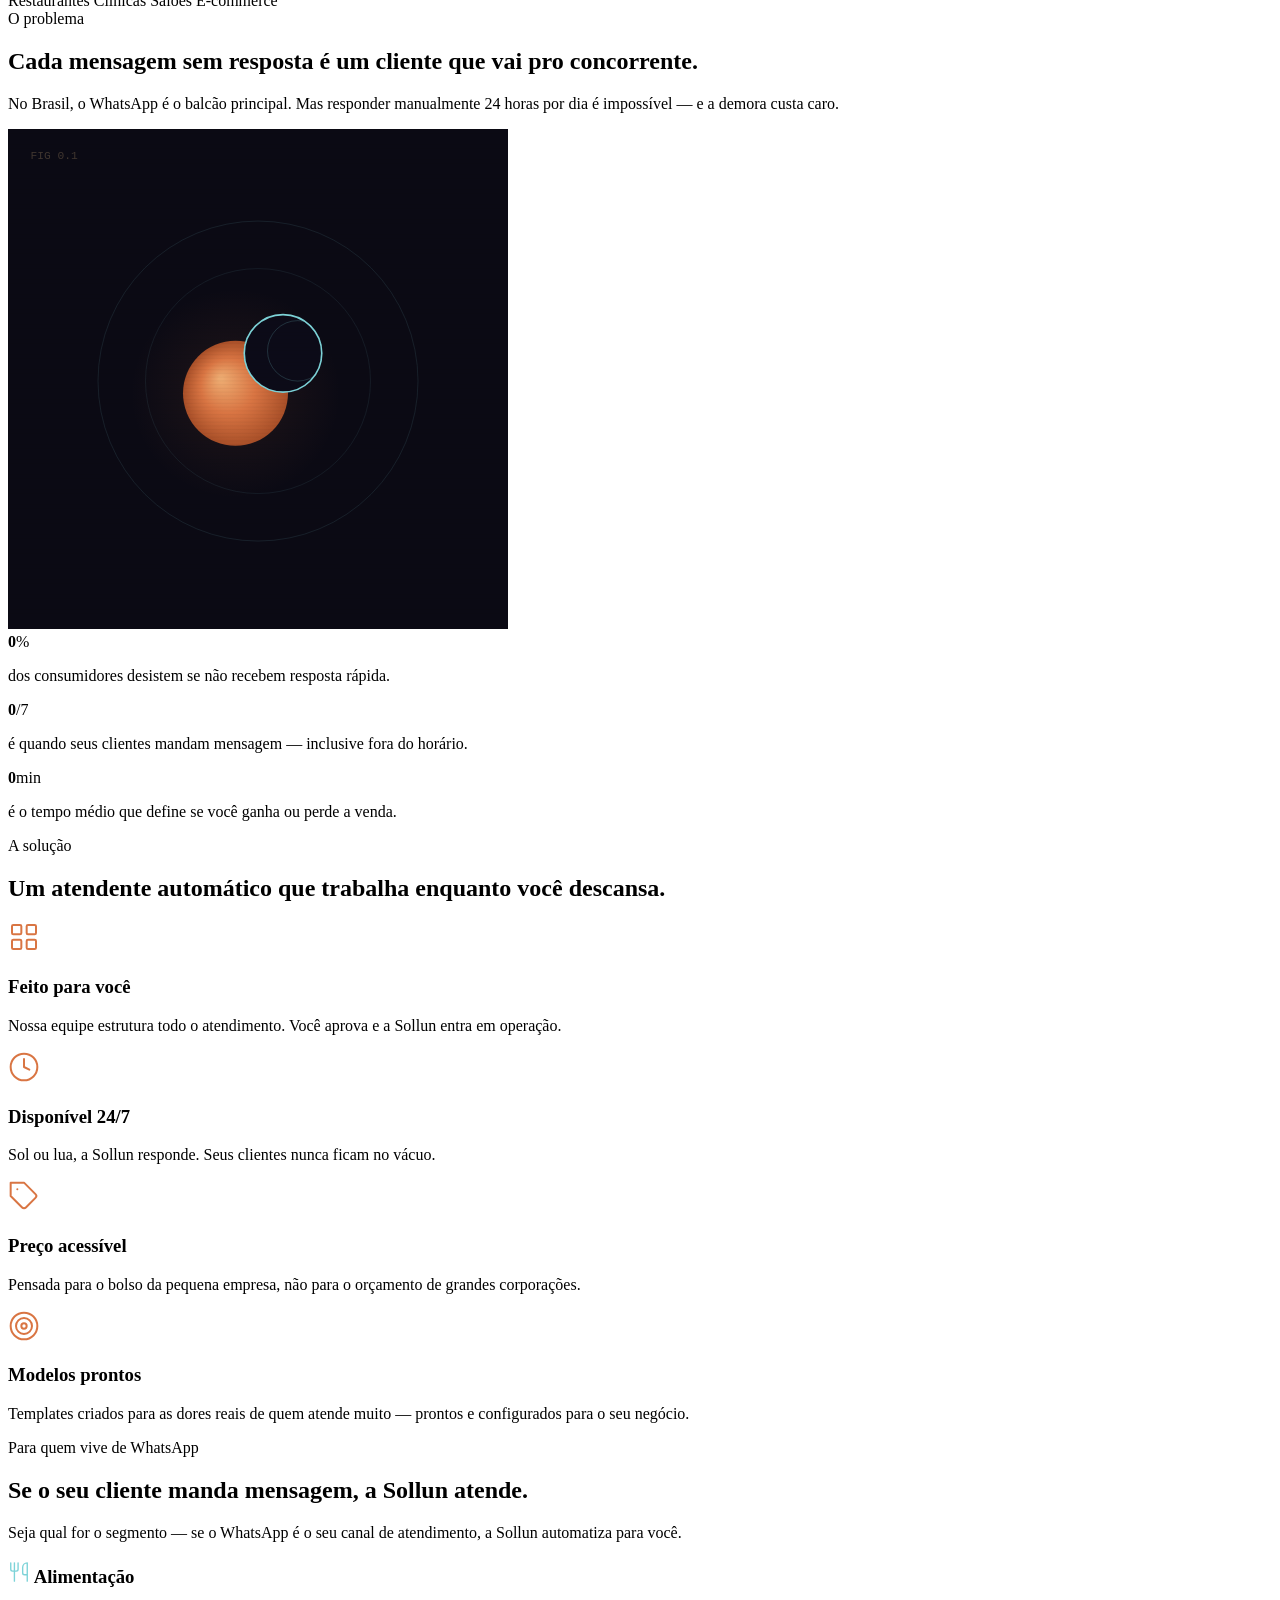
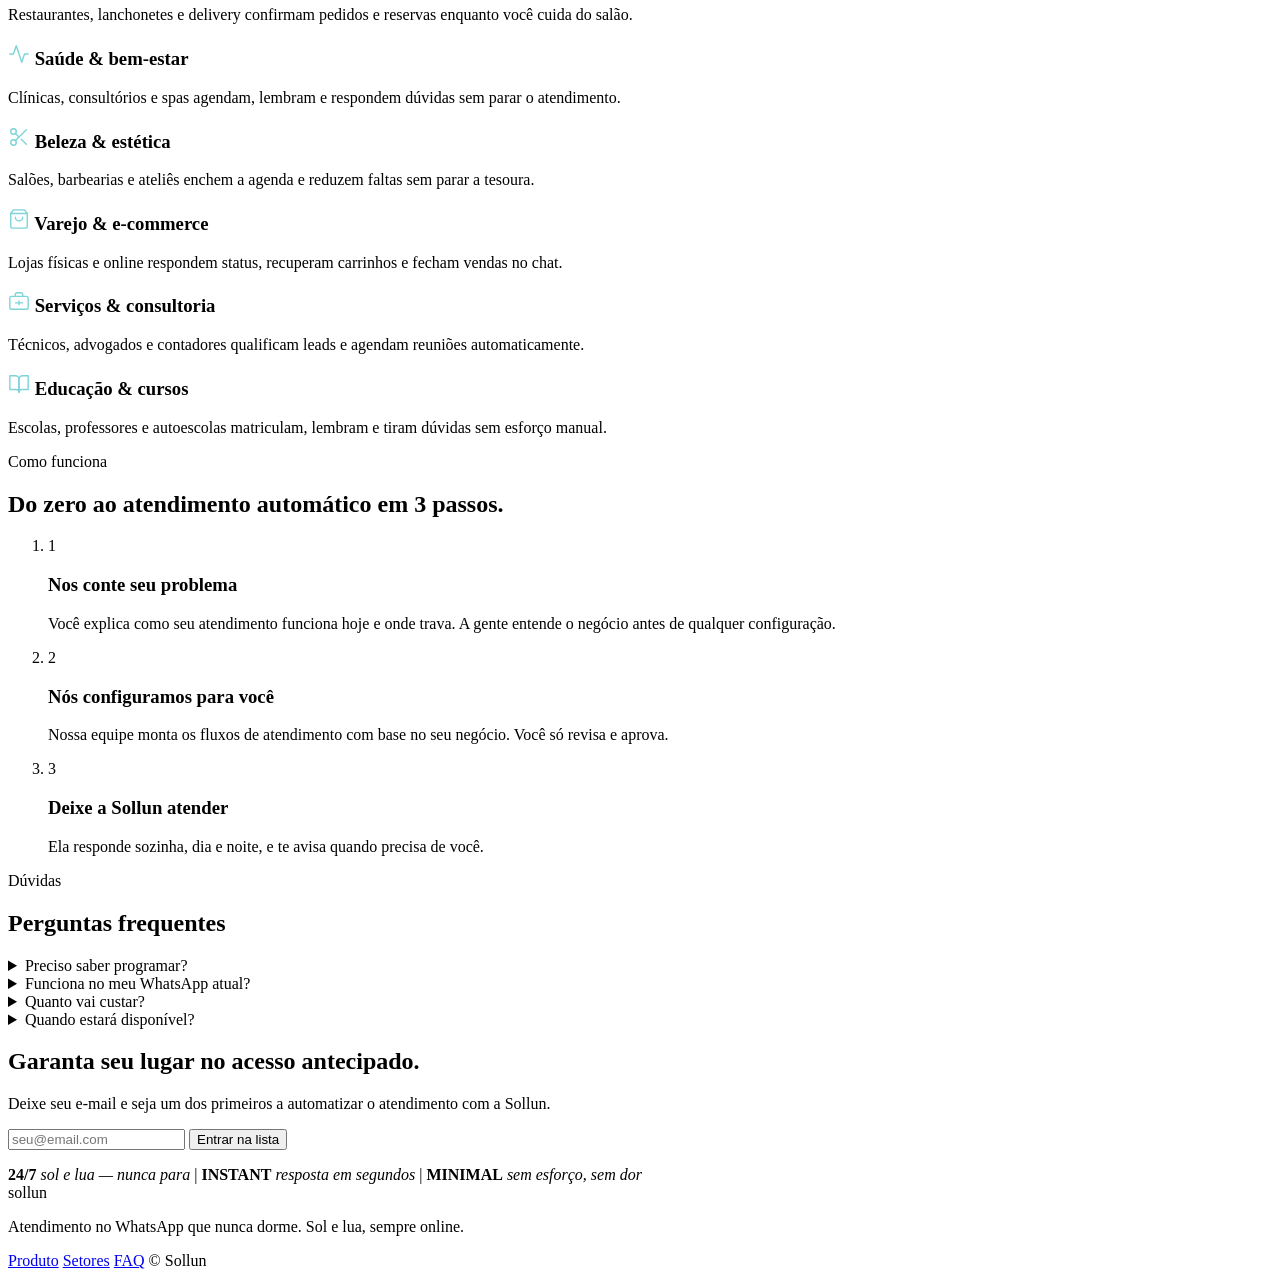
==== commit 20a5de05: "feat: Substitui canvas simples por animação Sol/Lua interativa ## Mudanças: - ✅ Remove sol-lua.ts im" ====
--- a/Pagina/index.html
+++ b/Pagina/index.html
@@ -185,7 +185,9 @@
                 dia é impossível — e a demora custa caro.
               </p>
             </div>
-            <canvas id="solLuaCanvas" class="section__canvas"></canvas>
+            <div class="section__canvas" id="solLuaContainer">
+              <canvas id="solLuaCanvas"></canvas>
+            </div>
           </div>
         </div>
         <div class="stats reveal">
@@ -450,6 +452,158 @@
     </div>
   </footer>
 
+  <script>
+    (function() {
+      const canvas = document.getElementById('solLuaCanvas');
+      if (!canvas) return;
+
+      const ctx = canvas.getContext('2d');
+      const DPR = window.devicePixelRatio || 1;
+      const SIZE = Math.min(window.innerWidth, window.innerHeight, 500);
+
+      canvas.style.width = SIZE + 'px';
+      canvas.style.height = SIZE + 'px';
+      canvas.width = SIZE * DPR;
+      canvas.height = SIZE * DPR;
+      ctx.scale(DPR, DPR);
+
+      const W = SIZE, H = SIZE;
+      const CX = W / 2, CY = H / 2;
+      const S = SIZE / 400;
+
+      const NIGHT = '#0B0A14';
+      const EMBER = '#D97543';
+      const ION = '#7DD3D8';
+      const DUST = '#C9A878';
+
+      const SUN_REST = { x: CX - 18 * S, y: CY + 6 * S, r: 42 * S };
+      const MOON_REST = { x: CX + 20 * S, y: CY - 26 * S, r: 31 * S };
+      const RING1_R = 90 * S;
+      const RING2_R = 128 * S;
+      const SEP = 90 * S;
+      const FLOAT_AMP = 7 * S;
+      const FLOAT_SPEED = 0.55;
+
+      let sunX = SUN_REST.x;
+      let moonX = MOON_REST.x;
+      let hovered = false;
+      let t = 0;
+
+      function lerp(a, b, k) { return a + (b - a) * k; }
+
+      function drawRings(floatY) {
+        const ry = CY + floatY * 0.3;
+        ctx.save();
+        ctx.globalAlpha = 0.20;
+        ctx.strokeStyle = ION;
+        ctx.lineWidth = 0.45 * S;
+        ctx.beginPath();
+        ctx.arc(CX, ry, RING2_R, 0, Math.PI * 2);
+        ctx.stroke();
+        ctx.lineWidth = 0.35 * S;
+        ctx.beginPath();
+        ctx.arc(CX, ry, RING1_R, 0, Math.PI * 2);
+        ctx.stroke();
+        ctx.restore();
+      }
+
+      function drawSun(x, y, r) {
+        ctx.save();
+        const grd = ctx.createRadialGradient(x, y, r * 0.1, x, y, r * 2.0);
+        grd.addColorStop(0, 'rgba(217,117,67,0.20)');
+        grd.addColorStop(0.5, 'rgba(217,117,67,0.05)');
+        grd.addColorStop(1, 'rgba(217,117,67,0)');
+        ctx.beginPath();
+        ctx.arc(x, y, r * 2.0, 0, Math.PI * 2);
+        ctx.fillStyle = grd;
+        ctx.fill();
+        const body = ctx.createRadialGradient(x - r * 0.28, y - r * 0.28, r * 0.04, x, y, r);
+        body.addColorStop(0, '#EDAA70');
+        body.addColorStop(0.5, '#D97543');
+        body.addColorStop(1, '#A84F28');
+        ctx.beginPath();
+        ctx.arc(x, y, r, 0, Math.PI * 2);
+        ctx.fillStyle = body;
+        ctx.fill();
+        ctx.restore();
+      }
+
+      function drawMoon(x, y, r) {
+        ctx.save();
+        ctx.beginPath();
+        ctx.arc(x, y, r, 0, Math.PI * 2);
+        ctx.fillStyle = '#0C0B18';
+        ctx.fill();
+        ctx.beginPath();
+        ctx.arc(x, y, r, 0, Math.PI * 2);
+        ctx.strokeStyle = ION;
+        ctx.lineWidth = 1.3 * S;
+        ctx.stroke();
+        ctx.beginPath();
+        ctx.arc(x, y, r, 0, Math.PI * 2);
+        ctx.clip();
+        ctx.beginPath();
+        ctx.arc(x + r * 0.38, y - 2 * S, r * 0.78, 0, Math.PI * 2);
+        ctx.strokeStyle = 'rgba(125,211,216,0.22)';
+        ctx.lineWidth = 0.7 * S;
+        ctx.stroke();
+        ctx.restore();
+      }
+
+      function drawLabel() {
+        ctx.save();
+        ctx.globalAlpha = 0.28;
+        ctx.fillStyle = DUST;
+        ctx.font = `${9 * S}px "Courier New", monospace`;
+        ctx.textAlign = 'left';
+        ctx.fillText('FIG 0.1', 18 * S, 24 * S);
+        ctx.restore();
+      }
+
+      function drawScanlines() {
+        ctx.save();
+        ctx.globalAlpha = 0.032;
+        const step = 3 * S;
+        for (let y = 0; y < H; y += step) {
+          ctx.fillStyle = '#000';
+          ctx.fillRect(0, y, W, Math.max(1, S));
+        }
+        ctx.restore();
+      }
+
+      function tick() {
+        t += 0.016;
+        const floatY = Math.sin(t * FLOAT_SPEED) * FLOAT_AMP;
+        const sunTargetX = SUN_REST.x + (hovered ? -SEP : 0);
+        const moonTargetX = MOON_REST.x + (hovered ? SEP : 0);
+        const easeK = hovered ? 0.05 : 0.07;
+        sunX = lerp(sunX, sunTargetX, easeK);
+        moonX = lerp(moonX, moonTargetX, easeK);
+        const sunY = SUN_REST.y + floatY;
+        const moonY = MOON_REST.y + floatY;
+
+        ctx.clearRect(0, 0, W, H);
+        ctx.fillStyle = NIGHT;
+        ctx.fillRect(0, 0, W, H);
+
+        drawRings(floatY);
+        drawSun(sunX, sunY, SUN_REST.r);
+        drawMoon(moonX, moonY, MOON_REST.r);
+        drawScanlines();
+        drawLabel();
+
+        requestAnimationFrame(tick);
+      }
+
+      canvas.addEventListener('mouseenter', () => { hovered = true; });
+      canvas.addEventListener('mouseleave', () => { hovered = false; });
+      canvas.addEventListener('touchstart', (e) => { e.preventDefault(); hovered = true; }, { passive: false });
+      canvas.addEventListener('touchend', (e) => { e.preventDefault(); hovered = false; }, { passive: false });
+
+      tick();
+    })();
+  </script>
+
   <script type="module" src="/src/main.ts"></script>
 </body>
 
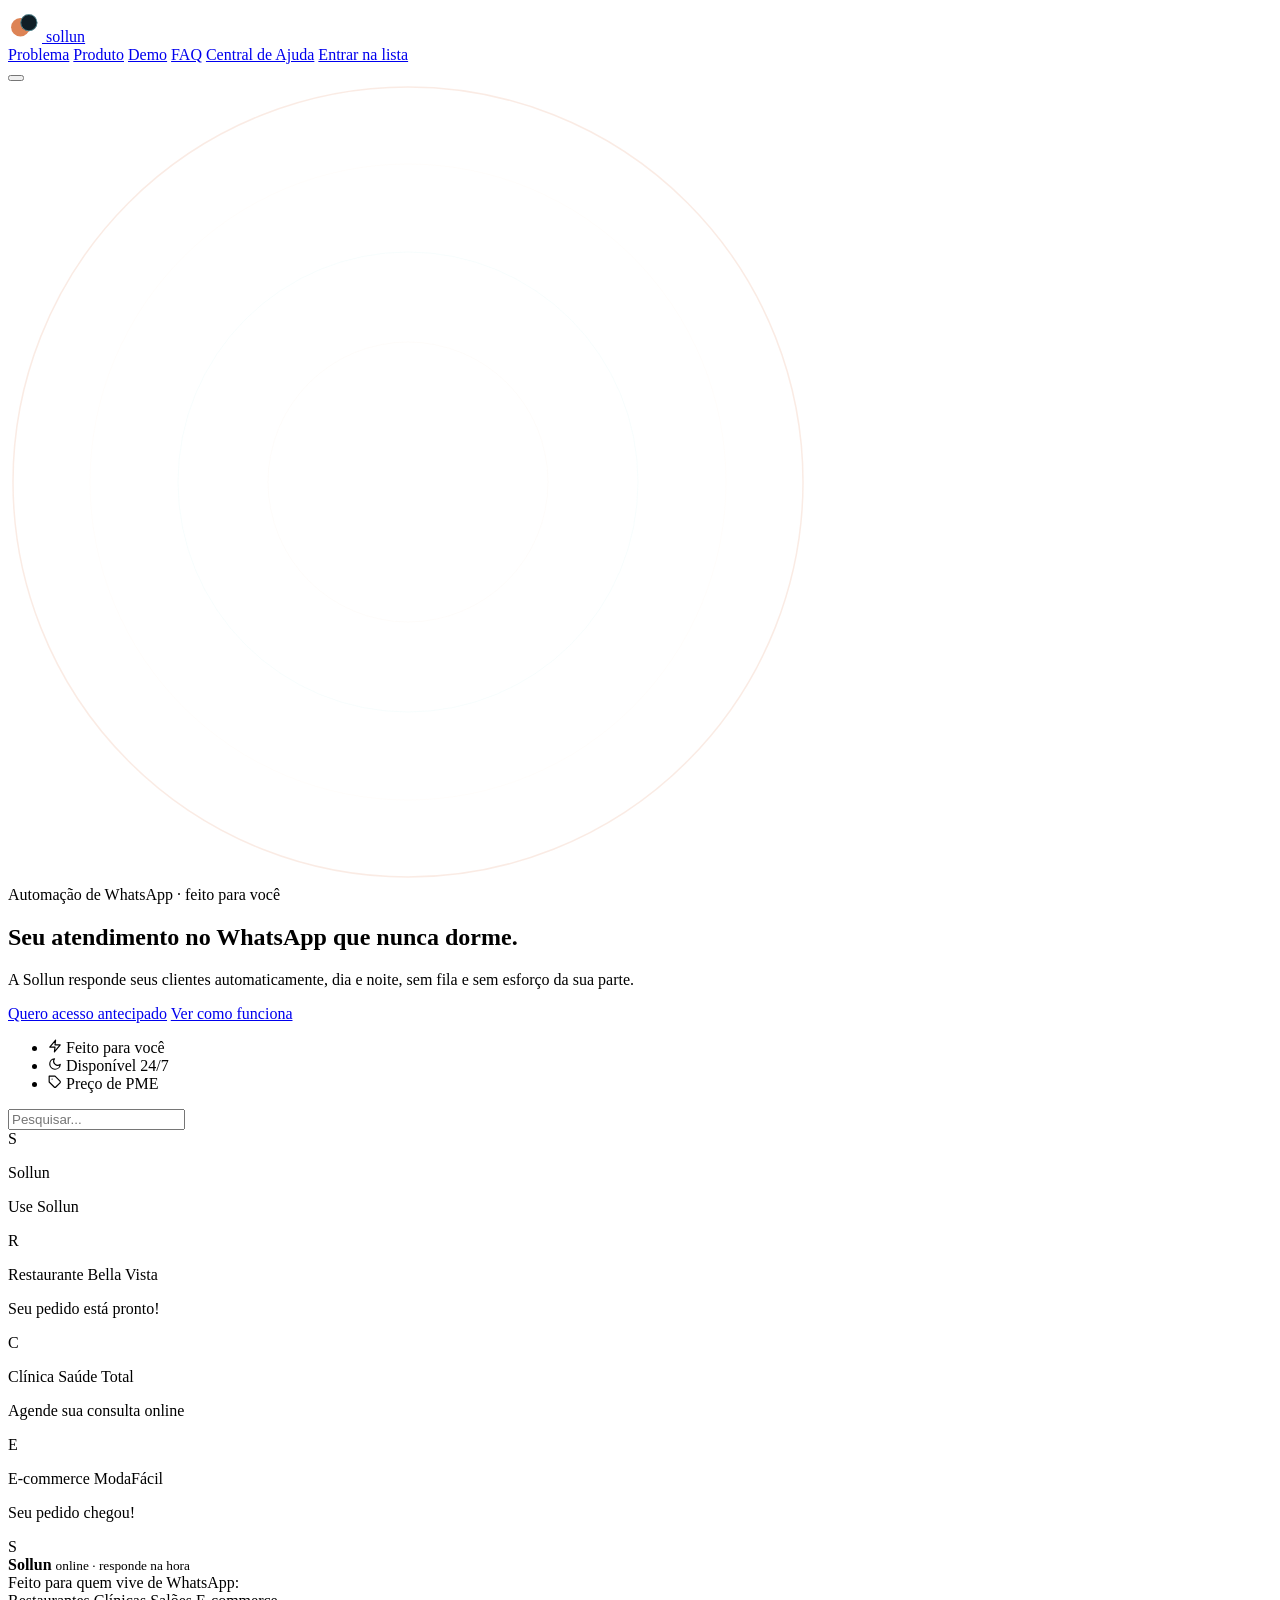
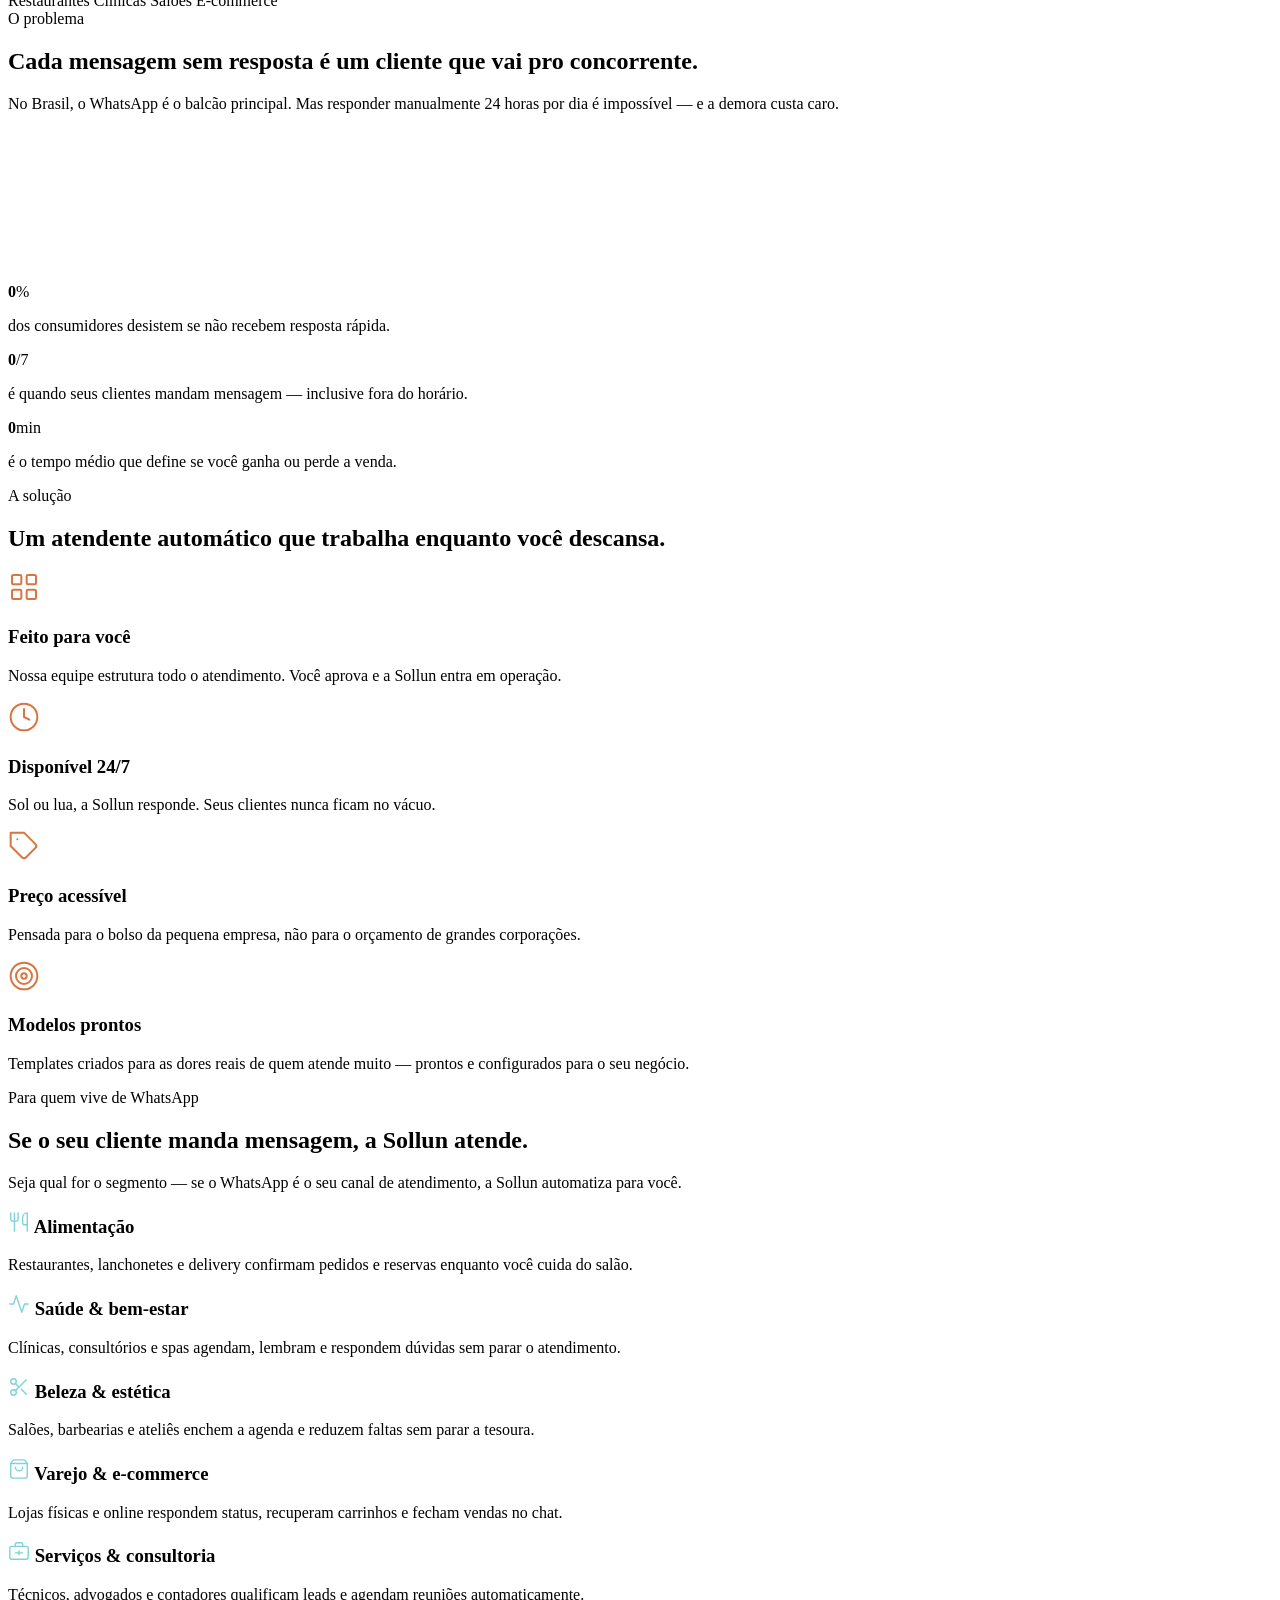
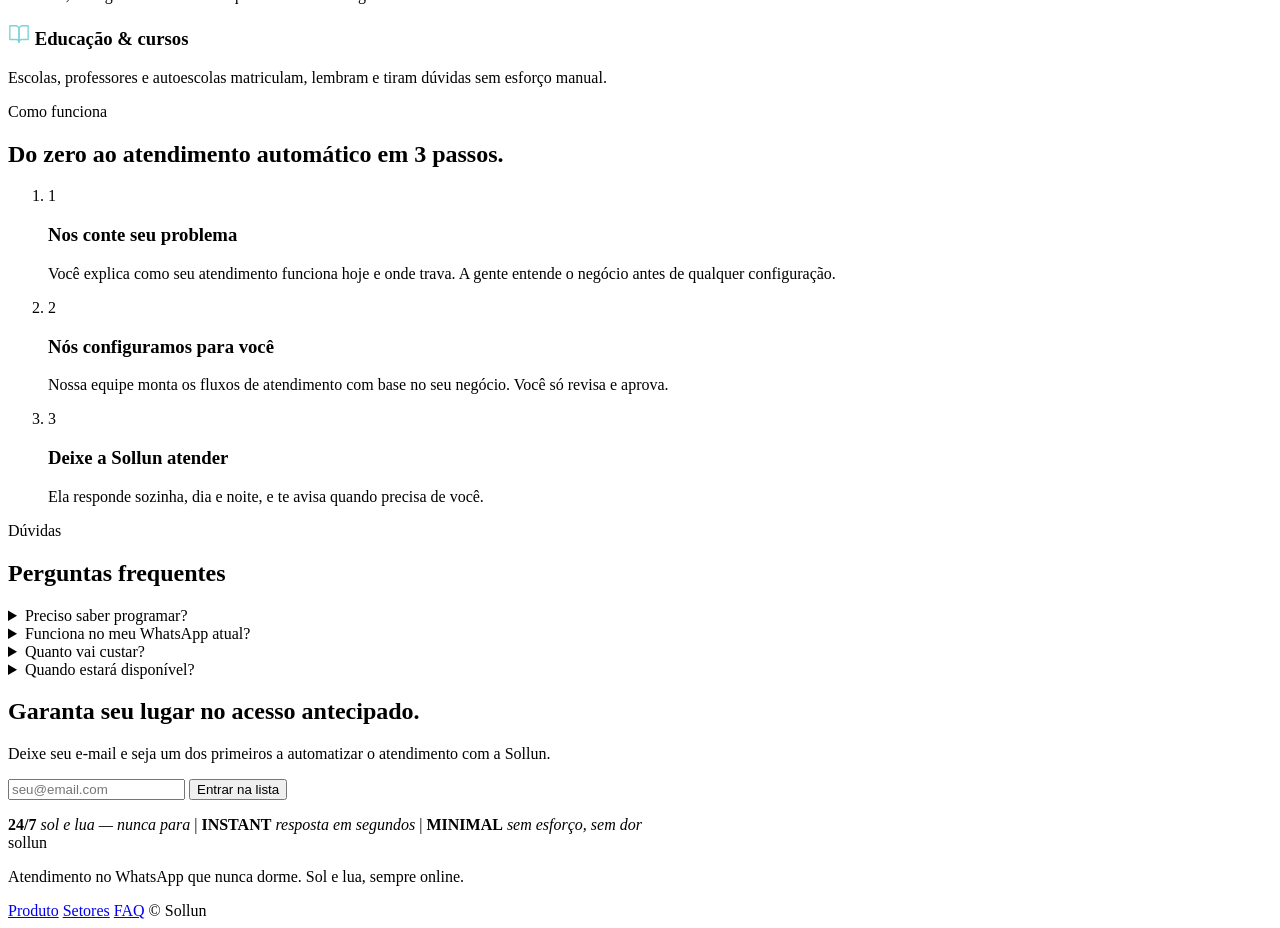
==== commit ee821be2: "fix(sol-lua): corrige tamanho, qualidade mobile e fundo transparente - Remove inline script legado d" ====
--- a/Pagina/index.html
+++ b/Pagina/index.html
@@ -185,9 +185,7 @@
                 dia é impossível — e a demora custa caro.
               </p>
             </div>
-            <div class="section__canvas" id="solLuaContainer">
-              <canvas id="solLuaCanvas"></canvas>
-            </div>
+            <canvas id="solLuaCanvas" class="section__canvas"></canvas>
           </div>
         </div>
         <div class="stats reveal">
@@ -452,158 +450,6 @@
     </div>
   </footer>
 
-  <script>
-    (function() {
-      const canvas = document.getElementById('solLuaCanvas');
-      if (!canvas) return;
-
-      const ctx = canvas.getContext('2d');
-      const DPR = window.devicePixelRatio || 1;
-      const SIZE = Math.min(window.innerWidth, window.innerHeight, 500);
-
-      canvas.style.width = SIZE + 'px';
-      canvas.style.height = SIZE + 'px';
-      canvas.width = SIZE * DPR;
-      canvas.height = SIZE * DPR;
-      ctx.scale(DPR, DPR);
-
-      const W = SIZE, H = SIZE;
-      const CX = W / 2, CY = H / 2;
-      const S = SIZE / 400;
-
-      const NIGHT = '#0B0A14';
-      const EMBER = '#D97543';
-      const ION = '#7DD3D8';
-      const DUST = '#C9A878';
-
-      const SUN_REST = { x: CX - 18 * S, y: CY + 6 * S, r: 42 * S };
-      const MOON_REST = { x: CX + 20 * S, y: CY - 26 * S, r: 31 * S };
-      const RING1_R = 90 * S;
-      const RING2_R = 128 * S;
-      const SEP = 90 * S;
-      const FLOAT_AMP = 7 * S;
-      const FLOAT_SPEED = 0.55;
-
-      let sunX = SUN_REST.x;
-      let moonX = MOON_REST.x;
-      let hovered = false;
-      let t = 0;
-
-      function lerp(a, b, k) { return a + (b - a) * k; }
-
-      function drawRings(floatY) {
-        const ry = CY + floatY * 0.3;
-        ctx.save();
-        ctx.globalAlpha = 0.20;
-        ctx.strokeStyle = ION;
-        ctx.lineWidth = 0.45 * S;
-        ctx.beginPath();
-        ctx.arc(CX, ry, RING2_R, 0, Math.PI * 2);
-        ctx.stroke();
-        ctx.lineWidth = 0.35 * S;
-        ctx.beginPath();
-        ctx.arc(CX, ry, RING1_R, 0, Math.PI * 2);
-        ctx.stroke();
-        ctx.restore();
-      }
-
-      function drawSun(x, y, r) {
-        ctx.save();
-        const grd = ctx.createRadialGradient(x, y, r * 0.1, x, y, r * 2.0);
-        grd.addColorStop(0, 'rgba(217,117,67,0.20)');
-        grd.addColorStop(0.5, 'rgba(217,117,67,0.05)');
-        grd.addColorStop(1, 'rgba(217,117,67,0)');
-        ctx.beginPath();
-        ctx.arc(x, y, r * 2.0, 0, Math.PI * 2);
-        ctx.fillStyle = grd;
-        ctx.fill();
-        const body = ctx.createRadialGradient(x - r * 0.28, y - r * 0.28, r * 0.04, x, y, r);
-        body.addColorStop(0, '#EDAA70');
-        body.addColorStop(0.5, '#D97543');
-        body.addColorStop(1, '#A84F28');
-        ctx.beginPath();
-        ctx.arc(x, y, r, 0, Math.PI * 2);
-        ctx.fillStyle = body;
-        ctx.fill();
-        ctx.restore();
-      }
-
-      function drawMoon(x, y, r) {
-        ctx.save();
-        ctx.beginPath();
-        ctx.arc(x, y, r, 0, Math.PI * 2);
-        ctx.fillStyle = '#0C0B18';
-        ctx.fill();
-        ctx.beginPath();
-        ctx.arc(x, y, r, 0, Math.PI * 2);
-        ctx.strokeStyle = ION;
-        ctx.lineWidth = 1.3 * S;
-        ctx.stroke();
-        ctx.beginPath();
-        ctx.arc(x, y, r, 0, Math.PI * 2);
-        ctx.clip();
-        ctx.beginPath();
-        ctx.arc(x + r * 0.38, y - 2 * S, r * 0.78, 0, Math.PI * 2);
-        ctx.strokeStyle = 'rgba(125,211,216,0.22)';
-        ctx.lineWidth = 0.7 * S;
-        ctx.stroke();
-        ctx.restore();
-      }
-
-      function drawLabel() {
-        ctx.save();
-        ctx.globalAlpha = 0.28;
-        ctx.fillStyle = DUST;
-        ctx.font = `${9 * S}px "Courier New", monospace`;
-        ctx.textAlign = 'left';
-        ctx.fillText('FIG 0.1', 18 * S, 24 * S);
-        ctx.restore();
-      }
-
-      function drawScanlines() {
-        ctx.save();
-        ctx.globalAlpha = 0.032;
-        const step = 3 * S;
-        for (let y = 0; y < H; y += step) {
-          ctx.fillStyle = '#000';
-          ctx.fillRect(0, y, W, Math.max(1, S));
-        }
-        ctx.restore();
-      }
-
-      function tick() {
-        t += 0.016;
-        const floatY = Math.sin(t * FLOAT_SPEED) * FLOAT_AMP;
-        const sunTargetX = SUN_REST.x + (hovered ? -SEP : 0);
-        const moonTargetX = MOON_REST.x + (hovered ? SEP : 0);
-        const easeK = hovered ? 0.05 : 0.07;
-        sunX = lerp(sunX, sunTargetX, easeK);
-        moonX = lerp(moonX, moonTargetX, easeK);
-        const sunY = SUN_REST.y + floatY;
-        const moonY = MOON_REST.y + floatY;
-
-        ctx.clearRect(0, 0, W, H);
-        ctx.fillStyle = NIGHT;
-        ctx.fillRect(0, 0, W, H);
-
-        drawRings(floatY);
-        drawSun(sunX, sunY, SUN_REST.r);
-        drawMoon(moonX, moonY, MOON_REST.r);
-        drawScanlines();
-        drawLabel();
-
-        requestAnimationFrame(tick);
-      }
-
-      canvas.addEventListener('mouseenter', () => { hovered = true; });
-      canvas.addEventListener('mouseleave', () => { hovered = false; });
-      canvas.addEventListener('touchstart', (e) => { e.preventDefault(); hovered = true; }, { passive: false });
-      canvas.addEventListener('touchend', (e) => { e.preventDefault(); hovered = false; }, { passive: false });
-
-      tick();
-    })();
-  </script>
-
   <script type="module" src="/src/main.ts"></script>
 </body>
 
